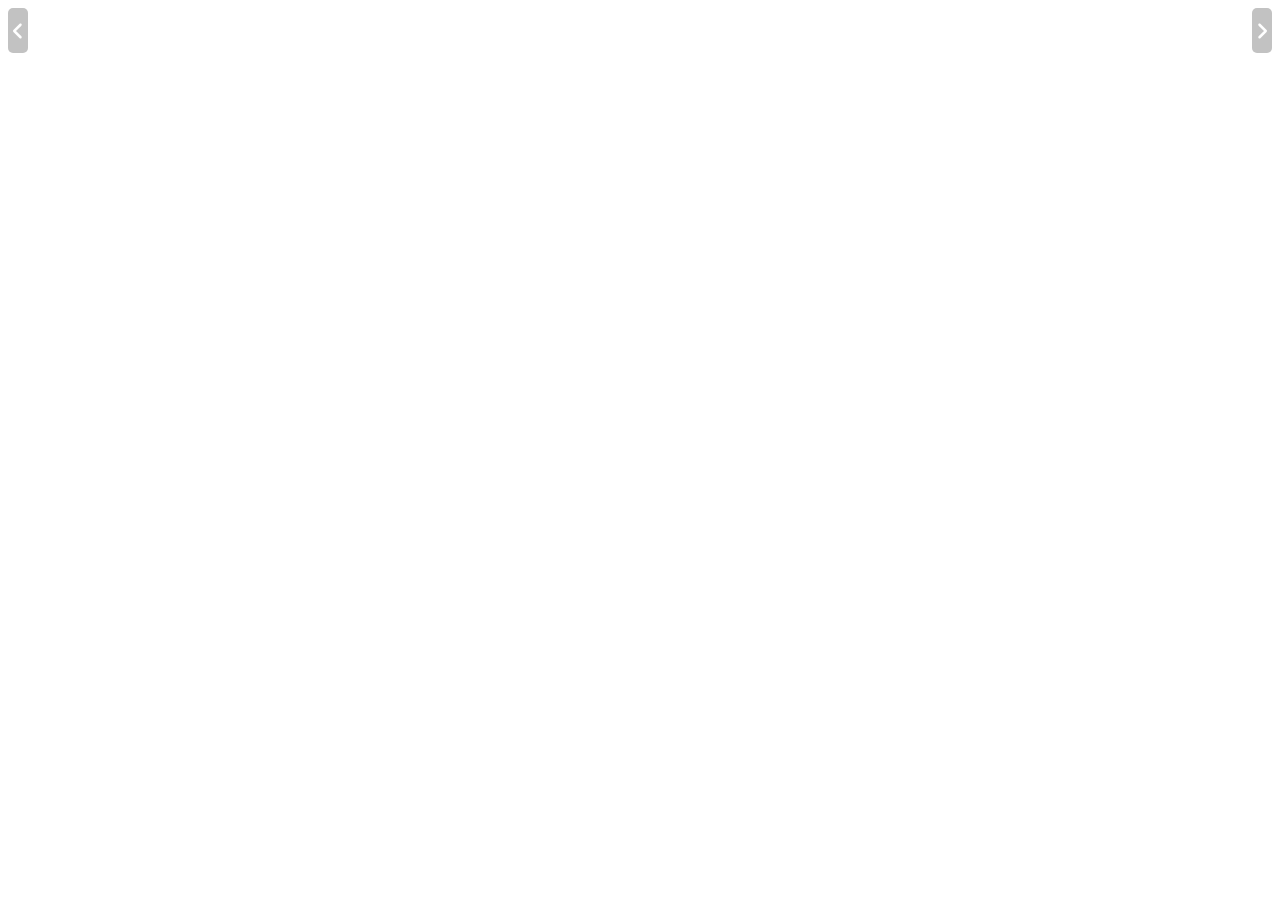
==== index.html @ 1cc12295 "carousel v.0" ====
<!DOCTYPE html>
<html lang="fr">

<head>
    <meta charset="UTF-8">
    <meta http-equiv="X-UA-Compatible" content="IE=edge">
    <meta name="viewport" content="width=device-width, initial-scale=1.0">
    <title>Carousel</title>
    <link rel="stylesheet" href="style.css">
    <script defer src="script.js"></script>
</head>

<body>
    <section class="carousel-wrapper">
        <button type="button" class="arrows left-arrow arrow-inactive">
            <svg xmlns="http://www.w3.org/2000/svg" viewBox="0 0 256 512">
                <!--! Font Awesome Pro 6.1.1 by @fontawesome - https://fontawesome.com License - https://fontawesome.com/license (Commercial License) Copyright 2022 Fonticons, Inc. -->
                <path
                    d="M192 448c-8.188 0-16.38-3.125-22.62-9.375l-160-160c-12.5-12.5-12.5-32.75 0-45.25l160-160c12.5-12.5 32.75-12.5 45.25 0s12.5 32.75 0 45.25L77.25 256l137.4 137.4c12.5 12.5 12.5 32.75 0 45.25C208.4 444.9 200.2 448 192 448z" />
            </svg>
        </button>
        <section class="carousel">
            <div class="carousel-item">
                <img src="https://picsum.photos/id/1/200/300" alt="">
            </div>
            <div class="carousel-item">
                <img src="https://picsum.photos/id/2/200/300" alt="">
            </div>
            <div class="carousel-item">
                <img src="https://picsum.photos/id/3/200/300" alt="">
            </div>
            <div class="carousel-item">
                <img src="https://picsum.photos/id/4/200/300" alt="">
            </div>
            <div class="carousel-item">
                <img src="https://picsum.photos/id/5/200/300" alt="">
            </div>
            <div class="carousel-item">
                <img src="https://picsum.photos/id/6/200/300" alt="">
            </div>
            <div class="carousel-item">
                <img src="https://picsum.photos/id/7/200/300" alt="">
            </div>
            <div class="carousel-item">
                <img src="https://picsum.photos/id/8/200/300" alt="">
            </div>
            <div class="carousel-item">
                <img src="https://picsum.photos/id/9/200/300" alt="">
            </div>
            <div class="carousel-item">
                <img src="https://picsum.photos/id/10/200/300" alt="">
            </div>
            <div class="carousel-item">
                <img src="https://picsum.photos/id/11/200/300" alt="">
            </div>
            <div class="carousel-item">
                <img src="https://picsum.photos/id/12/200/300" alt="">
            </div>
        </section>
        <button type="button" class="arrows right-arrow">
            <svg xmlns="http://www.w3.org/2000/svg" viewBox="0 0 256 512">
                <!--! Font Awesome Pro 6.1.1 by @fontawesome - https://fontawesome.com License - https://fontawesome.com/license (Commercial License) Copyright 2022 Fonticons, Inc. -->
                <path
                    d="M64 448c-8.188 0-16.38-3.125-22.62-9.375c-12.5-12.5-12.5-32.75 0-45.25L178.8 256L41.38 118.6c-12.5-12.5-12.5-32.75 0-45.25s32.75-12.5 45.25 0l160 160c12.5 12.5 12.5 32.75 0 45.25l-160 160C80.38 444.9 72.19 448 64 448z" />
            </svg>
        </button>
    </section>
</body>

</html>
---- style.css ----
.carousel-wrapper {
    display: flex;
    justify-content: space-between;
    gap: .5em;
}

.wrapped-container {
    display: flex;
    overflow: hidden;
    width: 95%;
    justify-content: center;
}

.carousel {
    width: 100%;
    height: 100%;
    position: relative;
    overflow: auto;
    display: flex;
    gap: 1em;
}

.arrows {
    width: 20px;
    height: 45px;
    outline: none;
    border: none;
    background-color: rgba(92, 92, 92, 0.75);
    border-radius: 5px;
    display: flex;
    align-items: center;
    justify-content: center;
    align-self: center;
    opacity: 1;
    cursor: pointer;
    transition: all .1s ease;
    padding: 0;
    pointer-events: all;
}

.arrows:hover {
    background-color: rgba(92, 92, 92, 0.75);
    transform: scale(1.1);
}

.arrows svg {
    width: 1.5em;
    height: 1.5em;
    fill: white;
}

.arrow-inactive {
    opacity: .5;
    cursor: auto;
}

.arrow-inactive:hover {
    transform: none;
}
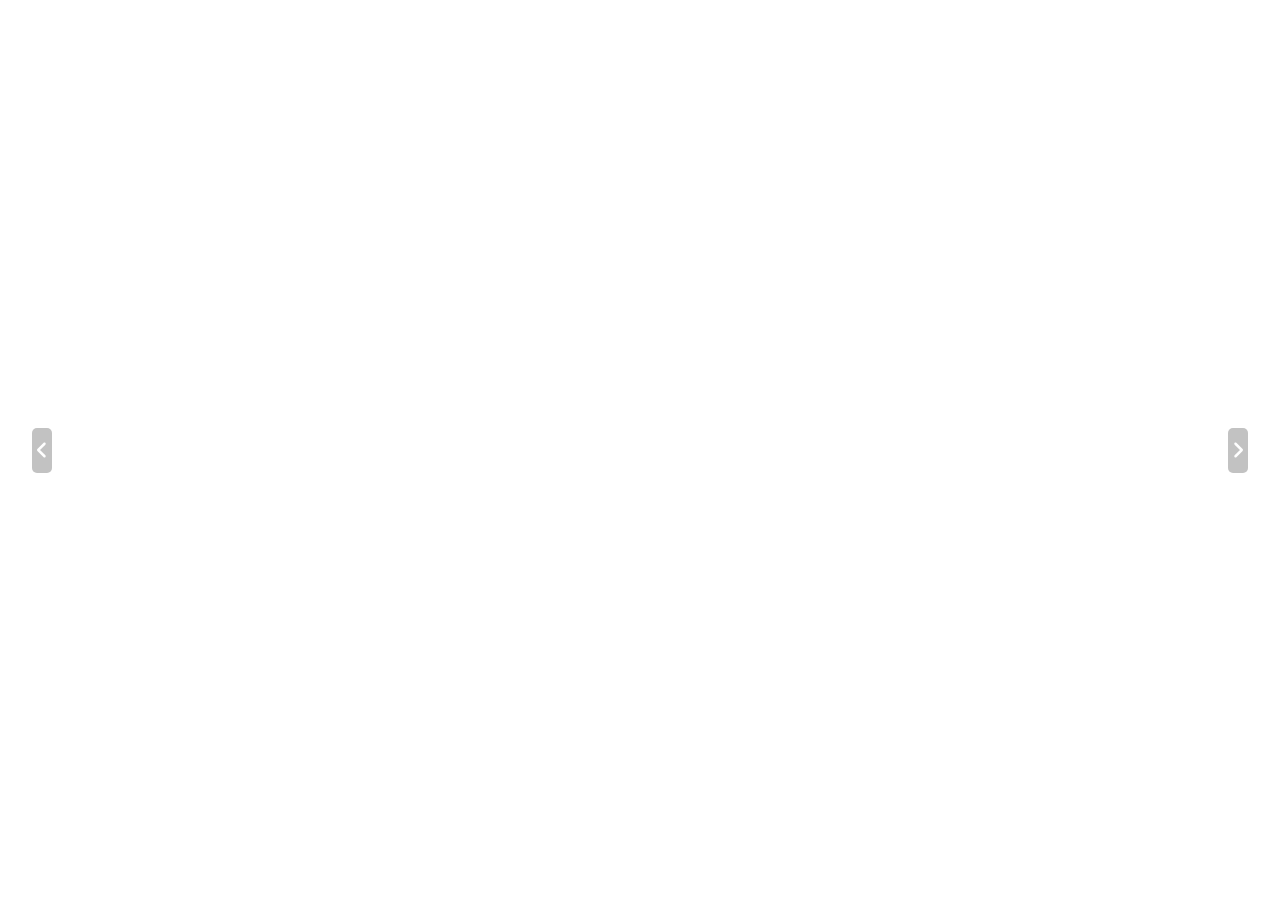
==== commit 3c352ddf: "functional" ====
--- a/index.html
+++ b/index.html
@@ -45,9 +45,6 @@
                 <img src="https://picsum.photos/id/8/200/300" alt="">
             </div>
             <div class="carousel-item">
-                <img src="https://picsum.photos/id/9/200/300" alt="">
-            </div>
-            <div class="carousel-item">
                 <img src="https://picsum.photos/id/10/200/300" alt="">
             </div>
             <div class="carousel-item">
--- a/style.css
+++ b/style.css
@@ -1,7 +1,18 @@
+body {
+    margin: 0;
+    padding: 0;
+    box-sizing: border-box;
+    min-height: 100vh;
+    display: flex;
+    align-items: center;
+    justify-content: center;
+}
+
 .carousel-wrapper {
     display: flex;
     justify-content: space-between;
     gap: .5em;
+    max-width: 95%;
 }
 
 .wrapped-container {
@@ -15,7 +26,7 @@
     width: 100%;
     height: 100%;
     position: relative;
-    overflow: auto;
+    overflow: hidden;
     display: flex;
     gap: 1em;
 }
@@ -56,4 +67,14 @@
 
 .arrow-inactive:hover {
     transform: none;
+}
+
+.carousel-item {
+    width: 200px;
+}
+
+@media (pointer: coarse) {
+    .carousel {
+        overflow: auto;
+    }
 }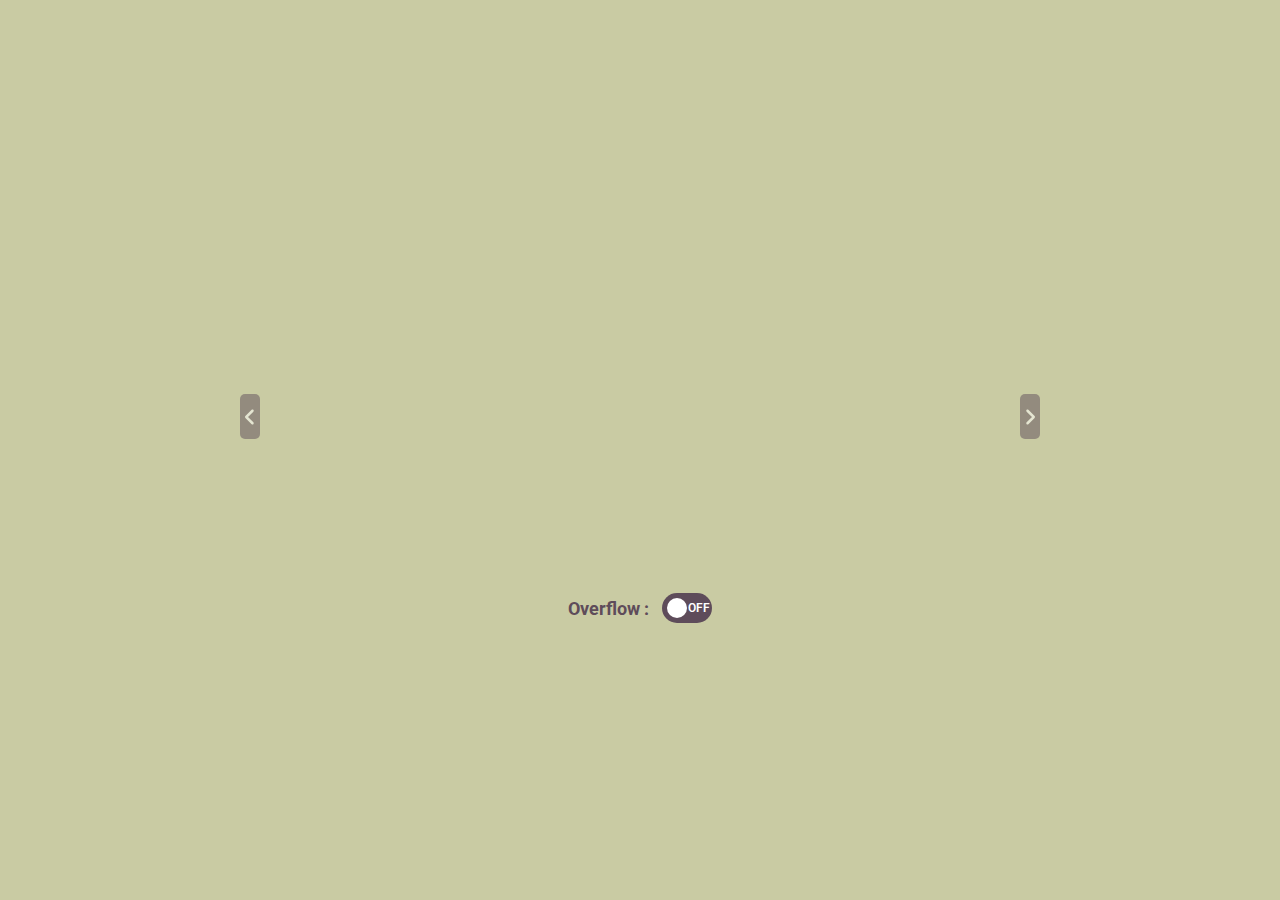
==== commit 9e005dfb: "add toggle switch for demo" ====
--- a/index.html
+++ b/index.html
@@ -12,7 +12,7 @@
 
 <body>
     <section class="carousel-wrapper">
-        <button type="button" class="arrows left-arrow arrow-inactive">
+        <button type="button" class="arrows left-arrow arrow-inactive" aria-label="Arrow Left">
             <svg xmlns="http://www.w3.org/2000/svg" viewBox="0 0 256 512">
                 <!--! Font Awesome Pro 6.1.1 by @fontawesome - https://fontawesome.com License - https://fontawesome.com/license (Commercial License) Copyright 2022 Fonticons, Inc. -->
                 <path
@@ -54,7 +54,7 @@
                 <img src="https://picsum.photos/id/12/200/300" alt="">
             </div>
         </section>
-        <button type="button" class="arrows right-arrow">
+        <button type="button" class="arrows right-arrow" aria-label="Arrow Right">
             <svg xmlns="http://www.w3.org/2000/svg" viewBox="0 0 256 512">
                 <!--! Font Awesome Pro 6.1.1 by @fontawesome - https://fontawesome.com License - https://fontawesome.com/license (Commercial License) Copyright 2022 Fonticons, Inc. -->
                 <path
@@ -62,6 +62,14 @@
             </svg>
         </button>
     </section>
+    <section id="toggle-overflow">
+        <h2>Overflow :</h2>
+        <input id="toggle" type="checkbox">
+        <label for="toggle">
+            <p id="on">ON</p>
+            <p id="off">OFF</p>
+        </label>
+    </section>
 </body>
 
 </html>--- a/style.css
+++ b/style.css
@@ -1,3 +1,5 @@
+@import url('https://fonts.googleapis.com/css2?family=Roboto:wght@400;700&display=swap');
+
 body {
     margin: 0;
     padding: 0;
@@ -6,13 +8,18 @@
     display: flex;
     align-items: center;
     justify-content: center;
+    flex-direction: column;
+    background-color: #C9CBA3;
+    font-family: 'Roboto', sans-serif;
+    gap: 1em;
 }
 
 .carousel-wrapper {
     display: flex;
     justify-content: space-between;
     gap: .5em;
-    max-width: 95%;
+    max-width: 800px;
+    width: 90%;
 }
 
 .wrapped-container {
@@ -36,7 +43,7 @@
     height: 45px;
     outline: none;
     border: none;
-    background-color: rgba(92, 92, 92, 0.75);
+    background-color: #5E4C5A;
     border-radius: 5px;
     display: flex;
     align-items: center;
@@ -50,7 +57,7 @@
 }
 
 .arrows:hover {
-    background-color: rgba(92, 92, 92, 0.75);
+    background-color: #5E4C5A;
     transform: scale(1.1);
 }
 
@@ -71,7 +78,94 @@
 
 .carousel-item {
     width: 200px;
+    height: 300px;
 }
+
+.carousel-item img {
+    border-radius: 10pt;
+}
+
+input[type=checkbox] {
+    height: 0;
+    width: 0;
+    visibility: hidden;
+}
+
+label {
+    color: white;
+    cursor: pointer;
+    width: 50px;
+    height: 30px;
+    background: #5E4C5A;
+    display: block;
+    border-radius: 100px;
+    position: relative;
+}
+
+label:after {
+    content: '';
+    position: absolute;
+    top: 5px;
+    left: 5px;
+    width: 20px;
+    height: 20px;
+    background: #fff;
+    border-radius: 90px;
+    transition: 0.3s;
+}
+
+input:checked+label {
+    background: #EF8354;
+}
+
+input:checked+label:after {
+    left: calc(100% - 5px);
+    transform: translateX(-100%);
+}
+
+label:active:after {
+    width: 20px;
+}
+
+input:checked+label #off{
+    display: none;
+}
+
+:not(input:checked)+label #on{
+    display: none;
+}
+
+p {
+    margin: 0;
+    padding: 0;
+    height: 100%;
+    display: flex;
+    align-items: center;
+    font-size: .75rem;
+    user-select: none;
+    padding-left: .5em;
+    padding-right: .2em;
+    font-weight: 600;
+}
+
+#off {
+    justify-content: flex-end;
+}
+
+#toggle-overflow {
+    display: flex;
+    flex-direction: row;
+    justify-content: space-between;
+    align-items: center;
+    gap: .25em;
+    color: #5E4C5A;
+    font-size: .75rem;
+}
+
+.overflow {
+    overflow-x: auto;
+}
+
 
 @media (pointer: coarse) {
     .carousel {
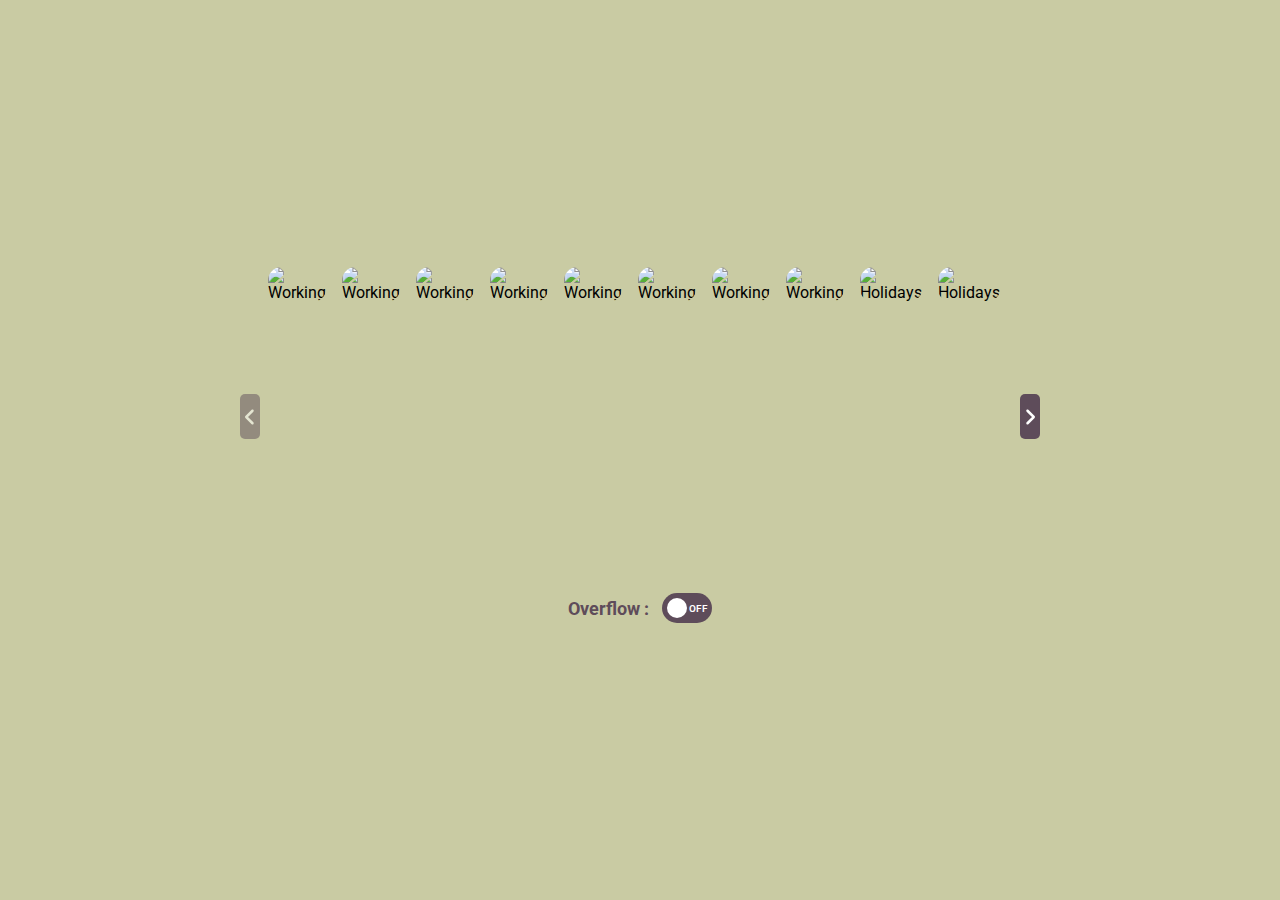
==== commit e1fbfba6: "update html" ====
--- a/index.html
+++ b/index.html
@@ -5,6 +5,7 @@
     <meta charset="UTF-8">
     <meta http-equiv="X-UA-Compatible" content="IE=edge">
     <meta name="viewport" content="width=device-width, initial-scale=1.0">
+    <meta name="description" content="Carousel with touch scroll on touchscreens">
     <title>Carousel</title>
     <link rel="stylesheet" href="style.css">
     <script defer src="script.js"></script>
@@ -21,37 +22,37 @@
         </button>
         <section class="carousel">
             <div class="carousel-item">
-                <img src="https://picsum.photos/id/1/200/300" alt="">
+                <img src="https://picsum.photos/id/1/200/300" alt="Working">
             </div>
             <div class="carousel-item">
-                <img src="https://picsum.photos/id/2/200/300" alt="">
+                <img src="https://picsum.photos/id/2/200/300" alt="Working">
             </div>
             <div class="carousel-item">
-                <img src="https://picsum.photos/id/3/200/300" alt="">
+                <img src="https://picsum.photos/id/3/200/300" alt="Working">
             </div>
             <div class="carousel-item">
-                <img src="https://picsum.photos/id/4/200/300" alt="">
+                <img src="https://picsum.photos/id/4/200/300" alt="Working">
             </div>
             <div class="carousel-item">
-                <img src="https://picsum.photos/id/5/200/300" alt="">
+                <img src="https://picsum.photos/id/5/200/300" alt="Working">
             </div>
             <div class="carousel-item">
-                <img src="https://picsum.photos/id/6/200/300" alt="">
+                <img src="https://picsum.photos/id/6/200/300" alt="Working">
             </div>
             <div class="carousel-item">
-                <img src="https://picsum.photos/id/7/200/300" alt="">
+                <img src="https://picsum.photos/id/7/200/300" alt="Working">
             </div>
             <div class="carousel-item">
-                <img src="https://picsum.photos/id/8/200/300" alt="">
+                <img src="https://picsum.photos/id/8/200/300" alt="Working">
             </div>
             <div class="carousel-item">
-                <img src="https://picsum.photos/id/10/200/300" alt="">
+                <img src="https://picsum.photos/id/10/200/300" alt="Holidays">
             </div>
             <div class="carousel-item">
-                <img src="https://picsum.photos/id/11/200/300" alt="">
+                <img src="https://picsum.photos/id/11/200/300" alt="Holidays">
             </div>
             <div class="carousel-item">
-                <img src="https://picsum.photos/id/12/200/300" alt="">
+                <img src="https://picsum.photos/id/12/200/300" alt="Holidays">
             </div>
         </section>
         <button type="button" class="arrows right-arrow" aria-label="Arrow Right">
--- a/style.css
+++ b/style.css
@@ -127,11 +127,11 @@
     width: 20px;
 }
 
-input:checked+label #off{
+input:checked+label #off {
     display: none;
 }
 
-:not(input:checked)+label #on{
+:not(input:checked)+label #on {
     display: none;
 }
 
@@ -144,12 +144,13 @@
     font-size: .75rem;
     user-select: none;
     padding-left: .5em;
-    padding-right: .2em;
+    padding-right: .35em;
     font-weight: 600;
 }
 
 #off {
     justify-content: flex-end;
+    font-size: .65rem;
 }
 
 #toggle-overflow {
@@ -166,6 +167,24 @@
     overflow-x: auto;
 }
 
+::-webkit-scrollbar {
+    height: 10px;
+}
+
+::-webkit-scrollbar-track {
+    background: #D9DABE;
+    border-radius: 10pt;
+}
+
+::-webkit-scrollbar-thumb {
+    background: #5E4C5A;
+    border-radius: 10pt;
+}
+
+::-webkit-scrollbar-thumb:hover {
+    background: #2D242B;
+}
+
 
 @media (pointer: coarse) {
     .carousel {
